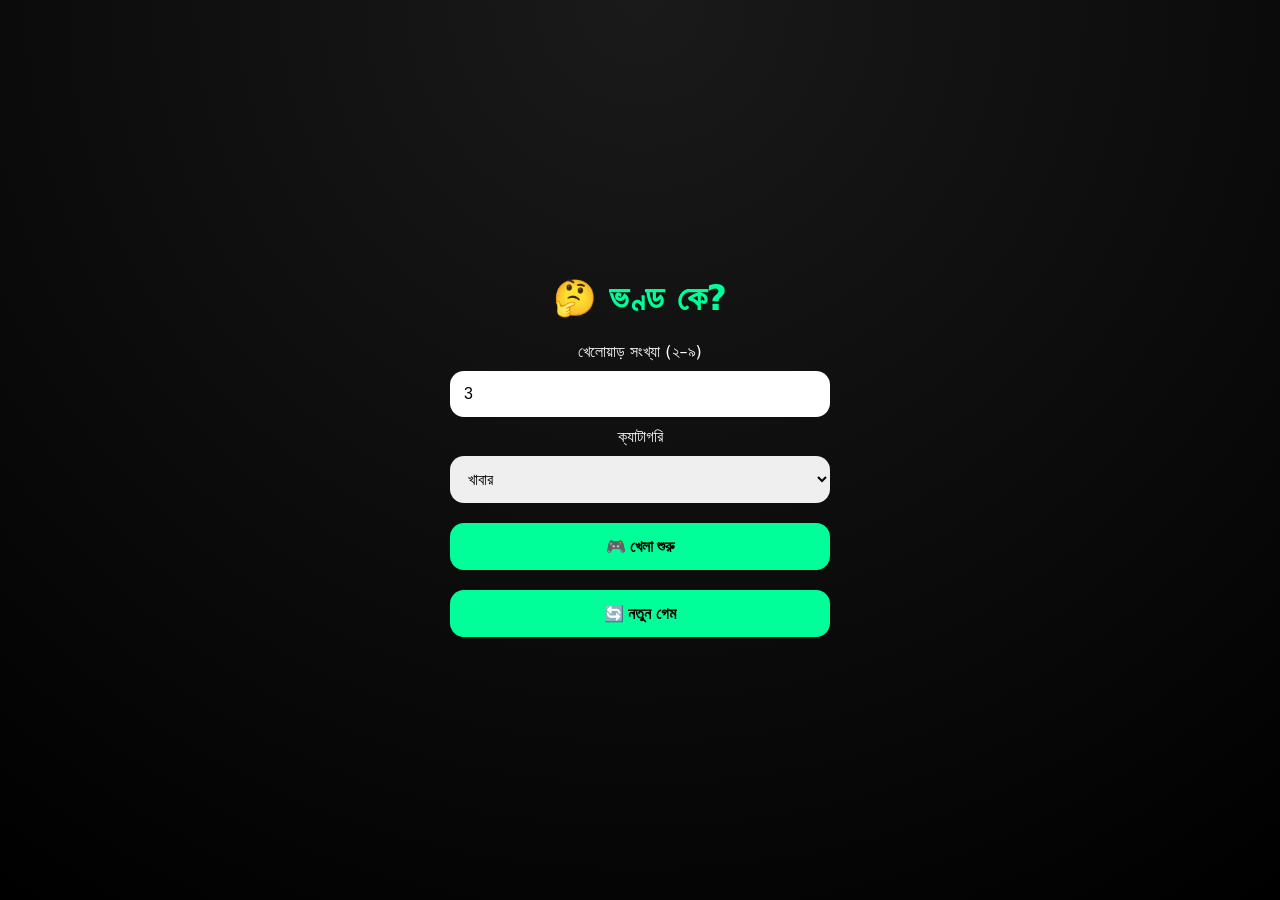
==== index.html @ 437a1915 "fix a simple bugs" ====
<!DOCTYPE html>
<html lang="bn">
<head>
  <meta charset="UTF-8">
  <meta name="viewport" content="width=device-width, initial-scale=1.0">
  <title>ভণ্ড কে?</title>
  <link rel="stylesheet" href="style.css">
</head>
<body>

<div class="container">
  <h1>🤔 ভণ্ড কে?</h1>

  <label>খেলোয়াড় সংখ্যা (২–৯)</label>
  <input type="number" id="players" min="2" max="9" value="3">

  <label>ক্যাটাগরি</label>
  <select id="category">
    <option value="food">খাবার</option>
    <option value="animal">প্রাণী</option>
    <option value="celebrity">সেলিব্রিটি</option>
    <option value="object">দৈনন্দিন জিনিস</option>
  </select>

  <button onclick="startGame()">🎮 খেলা শুরু</button>

  <!-- FLIP CARD -->
  <div id="card" class="card hidden">
    <div class="card-inner">
      <div class="card-face card-front">
        <p id="frontText"></p>
        <small>চাপ দিয়ে ধরে রাখুন</small>
      </div>
      <div class="card-face card-back">
        <p id="backText"></p>
      </div>
    </div>
  </div>

  <button onclick="location.reload()">🔄 নতুন গেম</button>
</div>

<script src="script.js"></script>
</body>
</html>
---- style.css ----
:root {
  --accent: #00ff99;
}

* {
  box-sizing: border-box;
}

body {
  margin: 0;
  font-family: system-ui, sans-serif;
  background: radial-gradient(circle at top, #1a1a1a, #000);
  color: white;
  min-height: 100vh;
  display: flex;
  align-items: center;
  justify-content: center;
}

.container {
  width: 100%;
  max-width: 420px;
  padding: 20px;
  text-align: center;
}

h1 {
  color: var(--accent);
  font-size: clamp(1.6rem, 5vw, 2.2rem);
}

input, select, button {
  width: 100%;
  padding: 14px;
  margin: 10px 0;
  border-radius: 14px;
  border: none;
  font-size: clamp(14px, 4vw, 16px);
}

button {
  background: var(--accent);
  font-weight: bold;
}

.card {
  margin-top: 25px;
  perspective: 1200px;
}

.card-inner {
  position: relative;
  width: 100%;
  height: 220px;
  transform-style: preserve-3d;
  transition: transform 0.6s ease;
}

.card.flip .card-inner {
  transform: rotateY(180deg);
}

.card-face {
  position: absolute;
  width: 100%;
  height: 100%;
  border-radius: 20px;
  background: linear-gradient(145deg, #222, #111);
  display: flex;
  flex-direction: column;
  align-items: center;
  justify-content: center;
  backface-visibility: hidden;
  font-size: clamp(1.2rem, 5vw, 1.6rem);
  user-select: none;
}

.card-back {
  transform: rotateY(180deg);
}

small {
  opacity: 0.6;
  font-size: 0.8rem;
  margin-top: 10px;
}

.hidden {
  display: none;
}

/* Responsive */
@media (min-width: 600px) {
  .card-inner {
    height: 260px;
  }
}
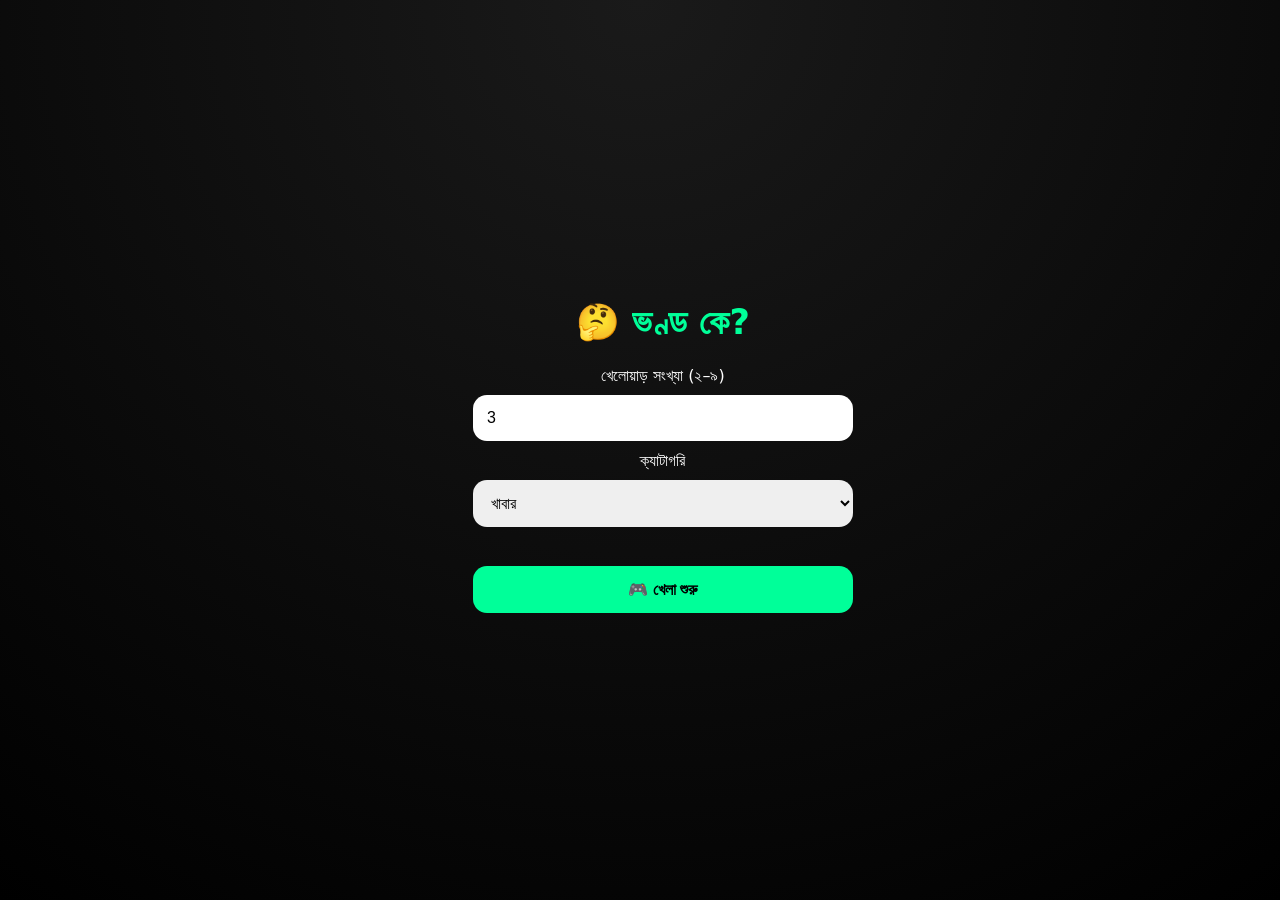
==== commit 6585a4bd: "add new feature" ====
--- a/index.html
+++ b/index.html
@@ -1,45 +1,44 @@
 <!DOCTYPE html>
 <html lang="bn">
 <head>
-  <meta charset="UTF-8">
-  <meta name="viewport" content="width=device-width, initial-scale=1.0">
-  <title>ভণ্ড কে?</title>
-  <link rel="stylesheet" href="style.css">
+  <meta charset="UTF-8">
+  <meta name="viewport" content="width=device-width, initial-scale=1.0">
+  <title>ভণ্ড কে?</title>
+  <link rel="stylesheet" href="style.css">
+  <link rel="shortcut icon" href="icon.svg" type="image/x-icon">
 </head>
 <body>
 
 <div class="container">
-  <h1>🤔 ভণ্ড কে?</h1>
+  <h1>🤔 ভণ্ড কে?</h1>
 
-  <label>খেলোয়াড় সংখ্যা (২–৯)</label>
-  <input type="number" id="players" min="2" max="9" value="3">
+  <label>খেলোয়াড় সংখ্যা (২–৯)</label>
+  <input type="number" id="players" min="2" max="9" value="3">
 
-  <label>ক্যাটাগরি</label>
-  <select id="category">
-    <option value="food">খাবার</option>
-    <option value="animal">প্রাণী</option>
-    <option value="celebrity">সেলিব্রিটি</option>
-    <option value="object">দৈনন্দিন জিনিস</option>
-  </select>
+  <label>ক্যাটাগরি</label>
+  <select id="category">
+    <option value="food">খাবার</option>
+    <option value="animal">প্রাণী</option>
+    <option value="celebrity">সেলিব্রিটি</option>
+    <option value="object">দৈনন্দিন জিনিস</option>
+  </select>
 
-  <button onclick="startGame()">🎮 খেলা শুরু</button>
+  <button onclick="startGame()">🎮 খেলা শুরু</button>
 
-  <!-- FLIP CARD -->
-  <div id="card" class="card hidden">
-    <div class="card-inner">
-      <div class="card-face card-front">
-        <p id="frontText"></p>
-        <small>চাপ দিয়ে ধরে রাখুন</small>
-      </div>
-      <div class="card-face card-back">
-        <p id="backText"></p>
-      </div>
-    </div>
-  </div>
+    <div id="card" class="card hidden">
+    <div class="card-inner">
+      <div class="card-face card-front">
+        <p id="frontText">শুরু করতে চাপুন</p>         <small>চাপ দিয়ে ধরে রাখুন</small>
+      </div>
+      <div class="card-face card-back">
+        <p id="backText"></p>
+      </div>
+    </div>
+  </div>
 
-  <button onclick="location.reload()">🔄 নতুন গেম</button>
+    <button id="newGameButton" onclick="location.reload()">🔄 নতুন গেম</button>
 </div>
 
 <script src="script.js"></script>
 </body>
-</html>
+</html>
--- a/style.css
+++ b/style.css
@@ -95,3 +95,8 @@
     height: 260px;
   }
 }
+/* Add this to your style.css */
+#newGameButton {
+    display: none;
+    /* You may want to add other styling for the button here */
+}
